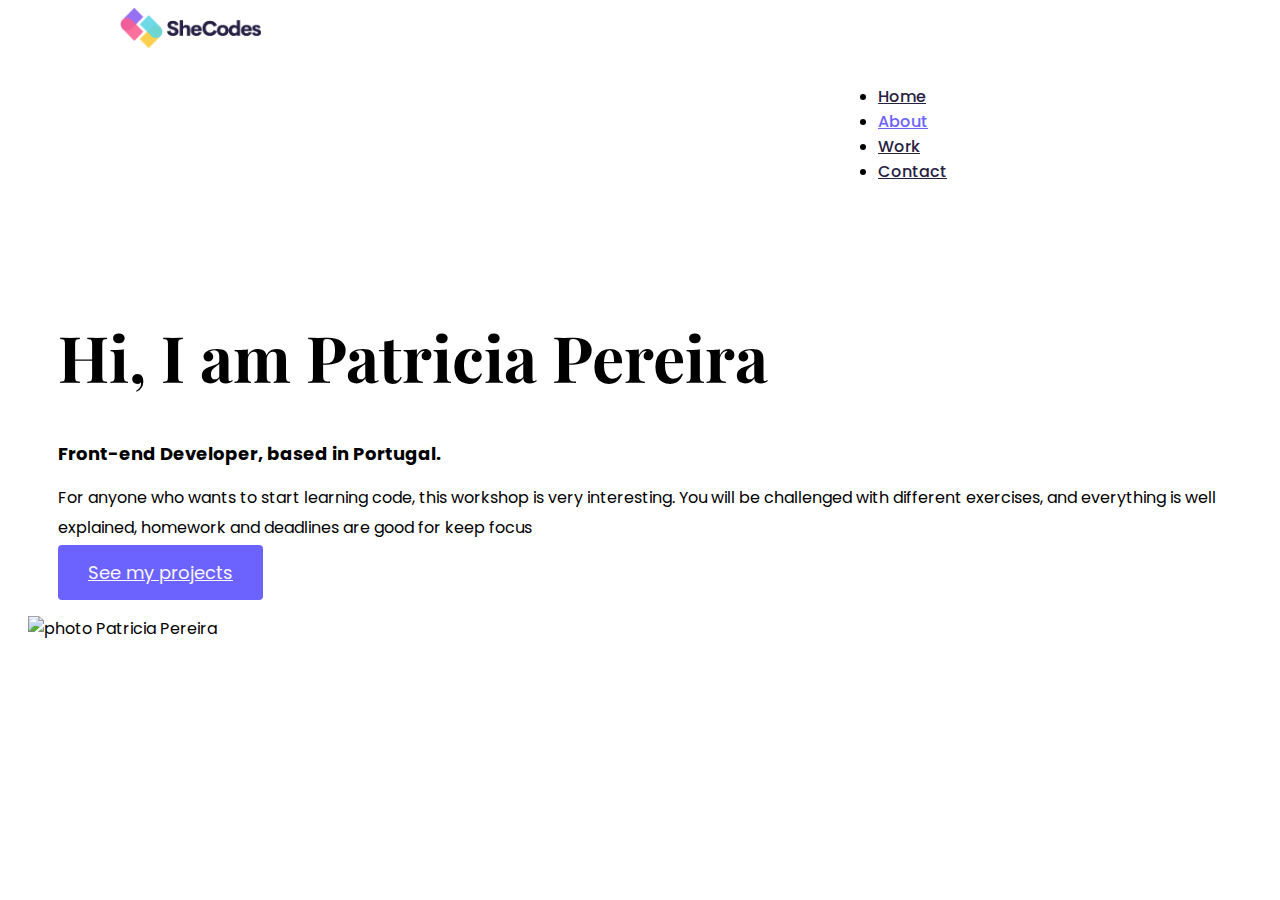
==== about.html @ 34a31812 "creating a website and adapting it to different screen sizes" ====
<!DOCTYPE html>
<html lang="en">
<head>
    <meta charset="UTF-8">
    <meta http-equiv="X-UA-Compatible" content="IE=edge">
    <title>About Patricia Pereira</title>
    <link href="style_about.css" type="text/css" rel="stylesheet" />
    <link href="style_nav.css" type="text/css" rel="stylesheet" />
    <link
    href="https://cdn.jsdelivr.net/npm/bootstrap@5.2.2/dist/css/bootstrap.min.css"
    rel="stylesheet"
    integrity="sha384-Zenh87qX5JnK2Jl0vWa8Ck2rdkQ2Bzep5IDxbcnCeuOxjzrPF/et3URy9Bv1WTRi"
    crossorigin="anonymous"
    />
    
    <link rel="preconnect" href="https://fonts.googleapis.com" />
    <link rel="preconnect" href="https://fonts.gstatic.com" crossorigin />
    <link
    href="https://fonts.googleapis.com/css2?family=Playfair+Display:ital,wght@0,700;1,700&family=Poppins:wght@400;700&display=swap"
    rel="stylesheet"
    />

    <link rel="preconnect" href="https://fonts.googleapis.com" />
    <link rel="preconnect" href="https://fonts.gstatic.com" crossorigin />
    <link
    href="https://fonts.googleapis.com/css2?family=Playfair+Display:ital,wght@0,700;1,700&family=Poppins:wght@400;700&display=swap"
    rel="stylesheet"
    />
    <script
      src="https://cdn.jsdelivr.net/npm/bootstrap@5.2.2/dist/js/bootstrap.bundle.min.js"
      integrity="sha384-OERcA2EqjJCMA+/3y+gxIOqMEjwtxJY7qPCqsdltbNJuaOe923+mo//f6V8Qbsw3"
      crossorigin="anonymous"
    ></script>

    <script src="https://kit.fontawesome.com/0345ce63ac.js" crossorigin="anonymous"></script>
    
    <meta name="viewport" content="width=device-width, initial-scale=1.0" />
  </head>
  <body>
    <div class="container-nav">
        <nav class="navbar navbar-expand-lg navbar-light bg-white">
          <a class="navbar-brand" href="index.html">
            <img src="img/logo.png" alt="logo" class="logo"/>
          </a>
          <div class="collapse navbar-collapse" id="navbarNav">
            <ul class="navbar-nav">
              <li class="nav-item active">
                <a class="nav-link" href="index.html" >Home </a>
              </li>
              <li class="nav-item">
                <a class="nav-link" href="about.html" id="active-link">About</a>
              </li>
              <li class="nav-item">
                <a class="nav-link" href="work.html">Work</a>
              </li>
              <li class="nav-item">
                <a class="nav-link" href="contact.html" >Contact</a>
              </li>
            </ul>
          </div>
        </nav>
      </div>
    <div class="about-section container">
      <div class="row">
          <div class="text-container-about col-lg-6">
            <div class="about-section-content">
              <h1 class="mb-4">Hi, I am Patricia Pereira</h1>
              <h2 class="mb-4">Front-end Developer, based in Portugal.</h2>
              <p class="mb-5">
                For anyone who wants to start learning code, this workshop is very
                interesting. You will be challenged with different exercises, and
                everything is well explained, homework and deadlines are good for
                keep focus
              </p>
              <a href="work.html" class="btn btn-branding" id="button">See my projects</a>
            </div>
          </div>
          <div class="col-lg-6">
              <img src="https://xbsi4.csb.app/images/patricia.png" alt="photo Patricia Pereira" class="img-fluid" />
          </div>
      </div>
    </div>
  </body>
</html>
---- style_about.css ----
:root {
  --first-color: #272142;
  --second-color: #6c63ff;
  --third-color: #f9f7fe;
  --fourth-color: white;
  --fifth-color: black;
  --sixth-color:#272142;
  --seventh-color:#6c757d;
  --first-font:"Playfair Display", serif;
  --second-font: "Poppins", sans-serif;
}
/* About */
    
.logo{
  max-height: 40px;
  margin-left: 110px;
}

.navbar-nav{
  font-family: var(--second-font);
  margin-left: 870px;
  font-weight: 500;
  text-decoration: none;
  padding: 13px 0;
}

nav .nav-link{
  color: var(--sixth-color);
}
nav .nav-link:hover{
  color: var(--second-color);
}
#active-link{
  color: var(--second-color);
}



@media (max-width: 900px) {
  
  .about-section{
    margin: 10px 10px !important;;
  }
  .about-section h1 {
    font-size: 37px;
    line-height: 44px;
  }

  .about-section h2 {
    font-size: 44px;
  }

  .about-section {
    text-align: center;
  }

 }

 /* other screen size */

body {
  font-family: var(--second-font);
}
.about-section{
  margin: 120px 20px;
}
.row .text-container-about{
  padding: 0 0;
}
.about-section h1 {
  font-size: 64px;
  line-height: 80px;
  color: var(--fifth-color);
  font-family: var(--first-font);
  font-weight: bold;
}

.about-section h2 {
  font-size: 18px;
  color: var(--fifth-color);
  font-family: var(--second-font);
  font-weight: bold;
}

.about-section p {
  font-weight: normal;
  font-size: 16px;
  line-height: 30px;
  font-family: var(--second-font);
}

.about-section-content {
  margin: 5px 30px 30px 30px;
  padding: 0 0;
}

#button {
  background: var(--second-color);
  border-radius: 4px;
  color: var(--third-color);
  font-size: 18px;
  line-height: 27px;
  padding: 15px 30px;

}

#button:hover{
  color: var(--fifth-color);

}
---- style_nav.css ----
.logo{
    max-height: 40px;
    margin-left: 110px;
  }
  .navbar-nav{
    font-family: var(--second-font);
    margin-left: 870px;
    font-weight: 500;
    text-decoration: none;
    padding: 13px 0;
  }
  nav .nav-link{
    color: var(--sixth-color);
  }
  nav .nav-link:hover{
    color: var(--second-color);
  }
  #active-link{
    color: var(--second-color);
  }
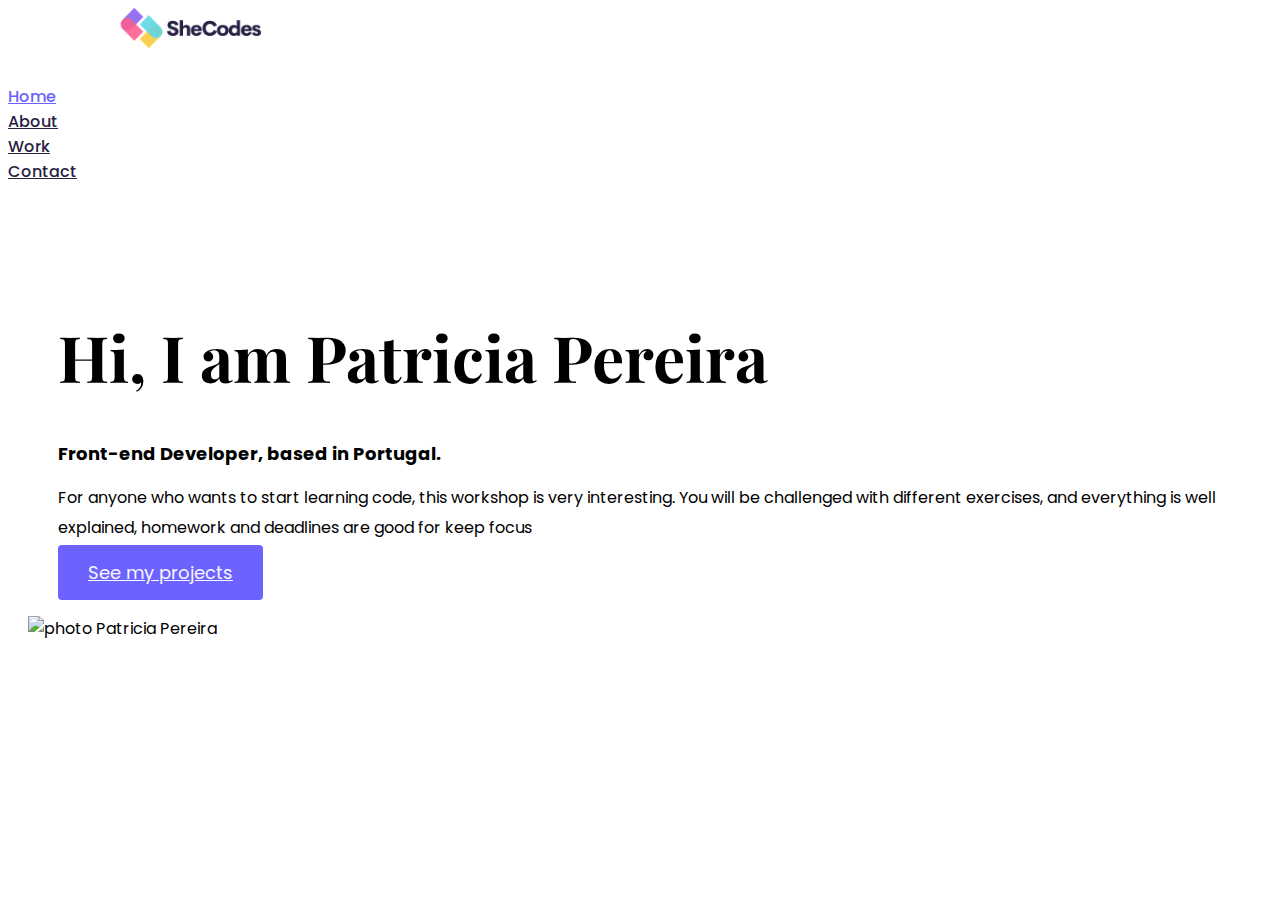
==== commit 090fda40: "adjusting navigation for a different version of bootstrap" ====
--- a/about.html
+++ b/about.html
@@ -37,29 +37,34 @@
     <meta name="viewport" content="width=device-width, initial-scale=1.0" />
   </head>
   <body>
-    <div class="container-nav">
-        <nav class="navbar navbar-expand-lg navbar-light bg-white">
-          <a class="navbar-brand" href="index.html">
-            <img src="img/logo.png" alt="logo" class="logo"/>
-          </a>
-          <div class="collapse navbar-collapse" id="navbarNav">
-            <ul class="navbar-nav">
-              <li class="nav-item active">
-                <a class="nav-link" href="index.html" >Home </a>
-              </li>
-              <li class="nav-item">
-                <a class="nav-link" href="about.html" id="active-link">About</a>
-              </li>
-              <li class="nav-item">
-                <a class="nav-link" href="work.html">Work</a>
-              </li>
-              <li class="nav-item">
-                <a class="nav-link" href="contact.html" >Contact</a>
-              </li>
-            </ul>
-          </div>
-        </nav>
+    <nav class="navbar navbar-expand-lg bg-white">
+      <div class="container-fluid">
+        <div class="logo-container col-9">
+        <a class="navbar-brand" href="index.html">
+          <img src="img/logo.png" alt="logo" class="logo"/>
+        </a>
       </div>
+        <!-- <button class="navbar-toggler" type="button" data-bs-toggle="collapse" data-bs-target="#navbarNav" aria-controls="navbarNav" aria-expanded="false" aria-label="Toggle navigation">
+          <span class="navbar-toggler-icon"></span>
+        </button> -->
+        <div class="collapse navbar-collapse col-3"  id="navbarNav">
+          <ul class="navbar-nav">
+            <li class="nav-item">
+              <a class="nav-link active" aria-current="page" href="index.html" id="active-link">Home</a>
+            </li>
+            <li class="nav-item">
+              <a class="nav-link" href="about.html">About</a>
+            </li>
+            <li class="nav-item">
+              <a class="nav-link" href="work.html">Work</a>
+            </li>
+            <li class="nav-item">
+              <a class="nav-link" href="contact.html">Contact</a>
+            </li>
+          </ul>
+        </div>
+      </div>
+    </nav>
     <div class="about-section container">
       <div class="row">
           <div class="text-container-about col-lg-6">
--- a/style_about.css
+++ b/style_about.css
@@ -11,31 +11,6 @@
 }
 /* About */
     
-.logo{
-  max-height: 40px;
-  margin-left: 110px;
-}
-
-.navbar-nav{
-  font-family: var(--second-font);
-  margin-left: 870px;
-  font-weight: 500;
-  text-decoration: none;
-  padding: 13px 0;
-}
-
-nav .nav-link{
-  color: var(--sixth-color);
-}
-nav .nav-link:hover{
-  color: var(--second-color);
-}
-#active-link{
-  color: var(--second-color);
-}
-
-
-
 @media (max-width: 900px) {
   
   .about-section{
--- a/style_nav.css
+++ b/style_nav.css
@@ -1,5 +1,15 @@
 
-
+:root {
+  --first-color: #272142;
+  --second-color: #6c63ff;
+  --third-color: #f9f7fe;
+  --fourth-color: white;
+  --fifth-color: black;
+  --sixth-color:#272142;
+  --seventh-color:#6c757d;
+  --first-font:"Playfair Display", serif;
+  --second-font: "Poppins", sans-serif;
+}
 
 .logo{
     max-height: 40px;
@@ -7,7 +17,6 @@
   }
   .navbar-nav{
     font-family: var(--second-font);
-    margin-left: 870px;
     font-weight: 500;
     text-decoration: none;
     padding: 13px 0;
@@ -20,4 +29,16 @@
   }
   #active-link{
     color: var(--second-color);
+  }
+
+
+  @media (max-width:900px){
+
+    .logo{
+      margin-left: 40px;
+    }
+
+    .navbar{
+      padding-right: 40px;
+    }
   }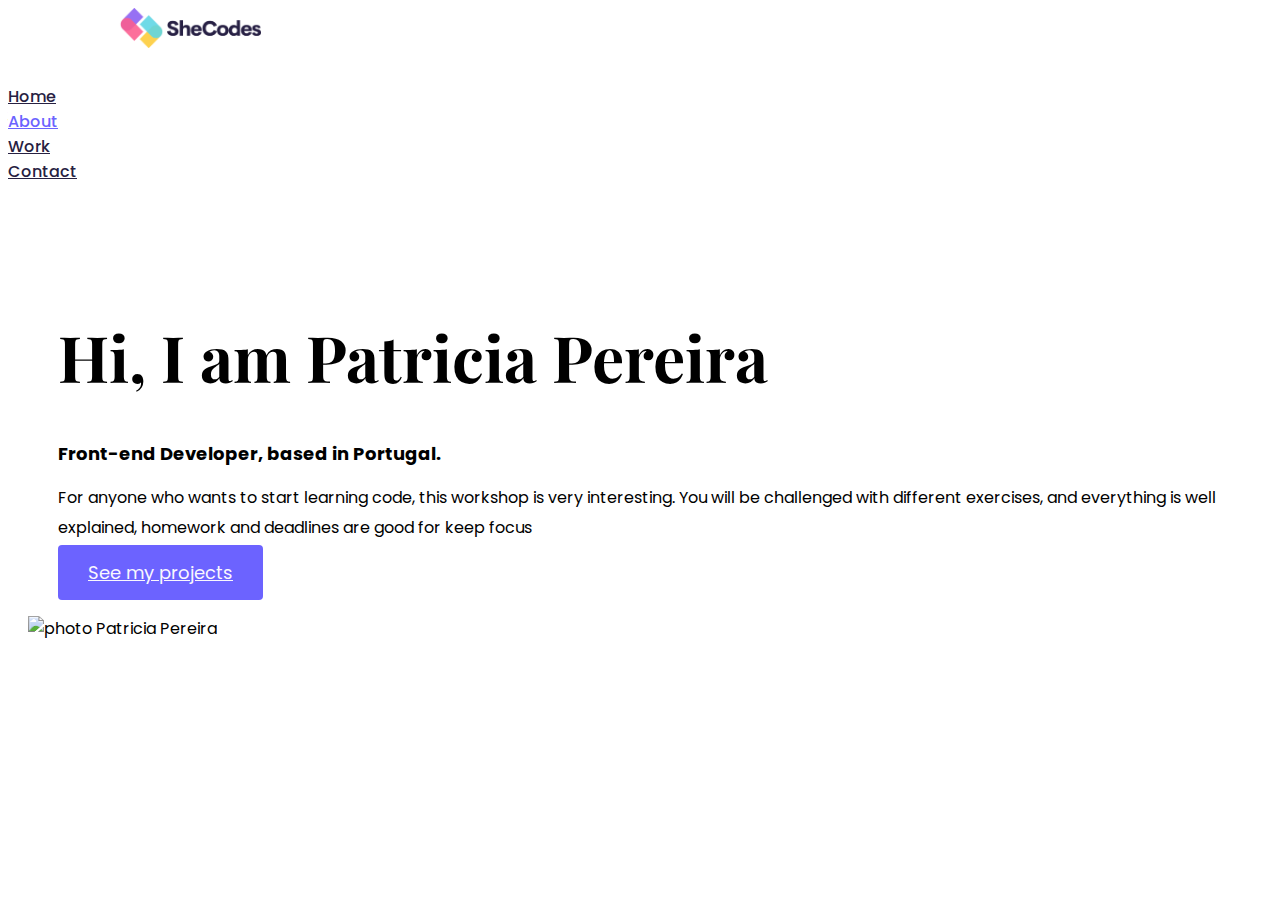
==== commit f9872bfe: "I apply the color of the button in the menu depending on which page is open" ====
--- a/about.html
+++ b/about.html
@@ -50,10 +50,10 @@
         <div class="collapse navbar-collapse col-3"  id="navbarNav">
           <ul class="navbar-nav">
             <li class="nav-item">
-              <a class="nav-link active" aria-current="page" href="index.html" id="active-link">Home</a>
+              <a class="nav-link active" aria-current="page" href="index.html" >Home</a>
             </li>
             <li class="nav-item">
-              <a class="nav-link" href="about.html">About</a>
+              <a class="nav-link" href="about.html" id="active-link">About</a>
             </li>
             <li class="nav-item">
               <a class="nav-link" href="work.html">Work</a>
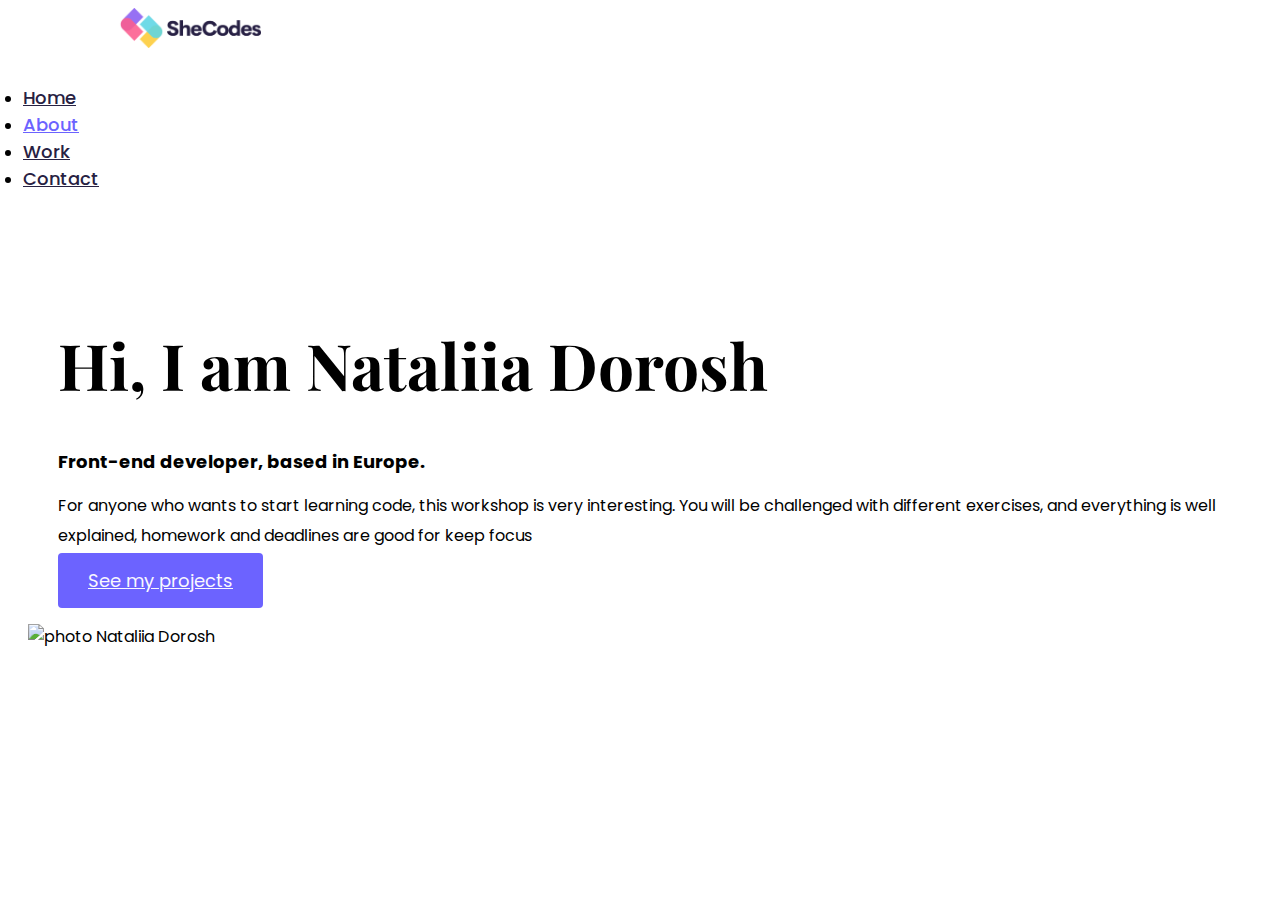
==== commit 12b1a70f: "correction of personal data, navigation menu, indentation, cleanup of unnecessary lines of code" ====
--- a/about.html
+++ b/about.html
@@ -1,56 +1,65 @@
 <!DOCTYPE html>
 <html lang="en">
-<head>
-    <meta charset="UTF-8">
-    <meta http-equiv="X-UA-Compatible" content="IE=edge">
-    <title>About Patricia Pereira</title>
+  <head>
+    <meta charset="UTF-8" />
+    <meta name="viewport" content="width=device-width, initial-scale=1.0" />
+    <meta http-equiv="X-UA-Compatible" content="ie=edge" />
+    <title>About. Nataliia Dorosh - Front-end developer, based in Europe</title>
+    <meta
+      name="description"
+      content="✔ Long-term cooperation, contract, guarantee.
+    ✔ Sites based on a finished project or according to individual requirements.
+    ✔ Free consultation.
+    ✔ I work throughout Europe, North and South America, Australia and New Zealand.
+    ✔ Transparent pricing.
+    ✔ Read testimonials from satisfied customers."
+    />
     <link href="style_about.css" type="text/css" rel="stylesheet" />
     <link href="style_nav.css" type="text/css" rel="stylesheet" />
     <link
-    href="https://cdn.jsdelivr.net/npm/bootstrap@5.2.2/dist/css/bootstrap.min.css"
-    rel="stylesheet"
-    integrity="sha384-Zenh87qX5JnK2Jl0vWa8Ck2rdkQ2Bzep5IDxbcnCeuOxjzrPF/et3URy9Bv1WTRi"
-    crossorigin="anonymous"
-    />
-    
-    <link rel="preconnect" href="https://fonts.googleapis.com" />
-    <link rel="preconnect" href="https://fonts.gstatic.com" crossorigin />
-    <link
-    href="https://fonts.googleapis.com/css2?family=Playfair+Display:ital,wght@0,700;1,700&family=Poppins:wght@400;700&display=swap"
-    rel="stylesheet"
+      href="https://cdn.jsdelivr.net/npm/bootstrap@5.2.2/dist/css/bootstrap.min.css"
+      rel="stylesheet"
+      integrity="sha384-Zenh87qX5JnK2Jl0vWa8Ck2rdkQ2Bzep5IDxbcnCeuOxjzrPF/et3URy9Bv1WTRi"
+      crossorigin="anonymous"
     />
 
     <link rel="preconnect" href="https://fonts.googleapis.com" />
     <link rel="preconnect" href="https://fonts.gstatic.com" crossorigin />
     <link
-    href="https://fonts.googleapis.com/css2?family=Playfair+Display:ital,wght@0,700;1,700&family=Poppins:wght@400;700&display=swap"
-    rel="stylesheet"
+      href="https://fonts.googleapis.com/css2?family=Playfair+Display:ital,wght@0,700;1,700&family=Poppins:wght@400;700&display=swap"
+      rel="stylesheet"
     />
+
+    <link rel="preconnect" href="https://fonts.googleapis.com" />
+    <link rel="preconnect" href="https://fonts.gstatic.com" crossorigin />
+    <link
+      href="https://fonts.googleapis.com/css2?family=Playfair+Display:ital,wght@0,700;1,700&family=Poppins:wght@400;700&display=swap"
+      rel="stylesheet"
+    />
+
     <script
       src="https://cdn.jsdelivr.net/npm/bootstrap@5.2.2/dist/js/bootstrap.bundle.min.js"
       integrity="sha384-OERcA2EqjJCMA+/3y+gxIOqMEjwtxJY7qPCqsdltbNJuaOe923+mo//f6V8Qbsw3"
       crossorigin="anonymous"
     ></script>
 
-    <script src="https://kit.fontawesome.com/0345ce63ac.js" crossorigin="anonymous"></script>
-    
-    <meta name="viewport" content="width=device-width, initial-scale=1.0" />
+    <script
+      src="https://kit.fontawesome.com/0345ce63ac.js"
+      crossorigin="anonymous"
+    ></script>
   </head>
   <body>
-    <nav class="navbar navbar-expand-lg bg-white">
+    <nav class="navbar bg-white">
       <div class="container-fluid">
-        <div class="logo-container col-9">
-        <a class="navbar-brand" href="index.html">
-          <img src="img/logo.png" alt="logo" class="logo"/>
-        </a>
-      </div>
-        <!-- <button class="navbar-toggler" type="button" data-bs-toggle="collapse" data-bs-target="#navbarNav" aria-controls="navbarNav" aria-expanded="false" aria-label="Toggle navigation">
-          <span class="navbar-toggler-icon"></span>
-        </button> -->
-        <div class="collapse navbar-collapse col-3"  id="navbarNav">
-          <ul class="navbar-nav">
+        <div class="logo-container col-3">
+          <a class="navbar-brand" href="index.html">
+            <img src="img/logo.png" alt="logo" class="logo" />
+          </a>
+        </div>
+        <div class="col-9" id="navbarNav">
+          <ul class="navbar-nav flex-row justify-content-end">
             <li class="nav-item">
-              <a class="nav-link active" aria-current="page" href="index.html" >Home</a>
+              <a class="nav-link contact-menu" aria-current="page" href="index.html">Home</a >
             </li>
             <li class="nav-item">
               <a class="nav-link" href="about.html" id="active-link">About</a>
@@ -69,8 +78,8 @@
       <div class="row">
           <div class="text-container-about col-lg-6">
             <div class="about-section-content">
-              <h1 class="mb-4">Hi, I am Patricia Pereira</h1>
-              <h2 class="mb-4">Front-end Developer, based in Portugal.</h2>
+              <h1 class="mb-4">Hi, I am Nataliia Dorosh</h1>
+              <h2 class="mb-4">Front-end developer, based in Europe.</h2>
               <p class="mb-5">
                 For anyone who wants to start learning code, this workshop is very
                 interesting. You will be challenged with different exercises, and
@@ -81,7 +90,7 @@
             </div>
           </div>
           <div class="col-lg-6">
-              <img src="https://xbsi4.csb.app/images/patricia.png" alt="photo Patricia Pereira" class="img-fluid" />
+              <img src="https://xbsi4.csb.app/images/patricia.png" alt="photo Nataliia Dorosh" class="img-fluid" />
           </div>
       </div>
     </div>
--- a/style_about.css
+++ b/style_about.css
@@ -11,7 +11,7 @@
 }
 /* About */
     
-@media (max-width: 900px) {
+@media (max-width: 700px) {
   
   .about-section{
     margin: 10px 10px !important;;
--- a/style_nav.css
+++ b/style_nav.css
@@ -1,44 +1,85 @@
-
 :root {
-  --first-color: #272142;
   --second-color: #6c63ff;
-  --third-color: #f9f7fe;
-  --fourth-color: white;
-  --fifth-color: black;
-  --sixth-color:#272142;
-  --seventh-color:#6c757d;
-  --first-font:"Playfair Display", serif;
+  --sixth-color: #272142;
   --second-font: "Poppins", sans-serif;
 }
 
-.logo{
-    max-height: 40px;
-    margin-left: 110px;
-  }
-  .navbar-nav{
-    font-family: var(--second-font);
-    font-weight: 500;
-    text-decoration: none;
-    padding: 13px 0;
-  }
-  nav .nav-link{
-    color: var(--sixth-color);
-  }
-  nav .nav-link:hover{
-    color: var(--second-color);
-  }
-  #active-link{
-    color: var(--second-color);
+.logo {
+  max-height: 40px;
+  margin-left: 110px;
+}
+.navbar-nav {
+  font-family: var(--second-font);
+  font-weight: 500;
+  text-decoration: none;
+  padding: 13px 0;
+}
+nav .nav-link {
+  color: var(--sixth-color);
+}
+nav .nav-link:hover {
+  color: var(--second-color);
+}
+
+#active-link {
+  color: var(--second-color);
+}
+
+.navbar-nav .nav-item {
+  margin: 0 15px;
+}
+.navbar-nav a{
+  font-size: 18px;
+}
+
+.nav-item .contact-menu{
+  margin-right: 100px;
+}
+
+
+
+@media (max-width: 300px) {
+  .logo {
+    margin-left: 10px;
+    max-height: 20px;
   }
 
+  .navbar {
+    padding-right: 40px;
+  }
 
-  @media (max-width:900px){
+  .navbar-nav .nav-item {
+    margin: 0 5px;
+  }
+  .navbar-nav a{
+    font-size: 9px;
+  }
+}
 
-    .logo{
-      margin-left: 40px;
-    }
+@media (min-width:301px) and (max-width: 700px) {
+  .logo {
+    margin-left: 10px;
+    max-height: 30px;
+  }
 
-    .navbar{
-      padding-right: 40px;
-    }
-  }+  .navbar {
+    padding-right: 40px;
+  }
+
+  .navbar-nav .nav-item {
+    margin: 0 5px;
+  }
+  .navbar-nav a{
+    font-size: 12px;
+  }
+}
+
+@media (min-width:701px) and (max-width: 915px) {
+  .logo {
+    margin-left: 20px;
+  }
+
+  .navbar {
+    padding-right: 40px;
+  }
+}
